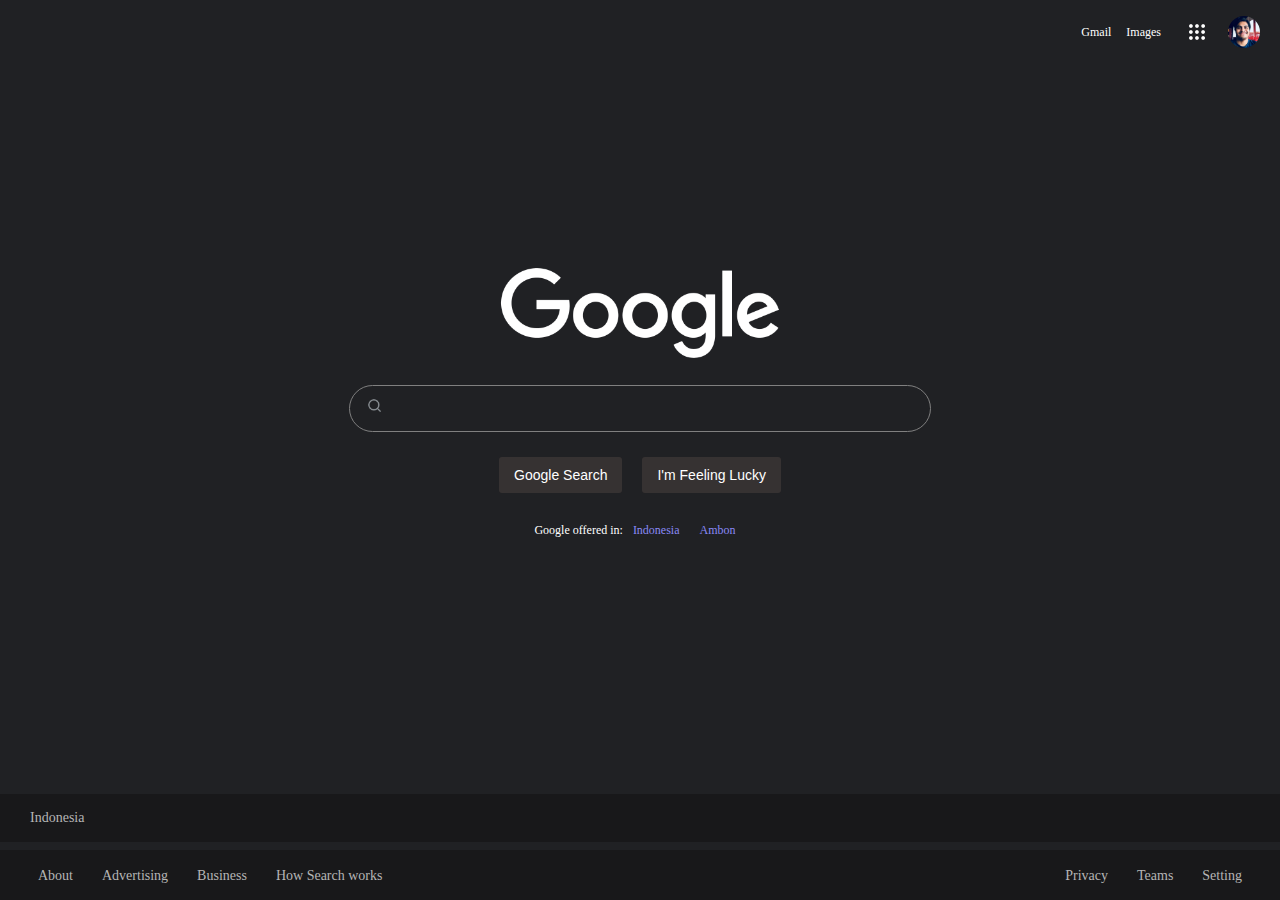
==== index.html @ 7f2c9c86 "firts commit" ====
<!DOCTYPE html>
<html lang="en">
<head>
    <meta charset="UTF-8">
    <meta http-equiv="X-UA-Compatible" content="IE=edge">
    <meta name="viewport" content="width=device-width, initial-scale=1.0" maximum-scale="1">
    <link rel="stylesheet" href="style.css">
    <link rel="stylesheet" href="responsive.css">
    <title>Google Clone</title>
</head>
<body>
    <div class="content-header">
        <div class="wrapper">
            <div class="header">
                <a href="#" class="item-header1" id="header-gmail">Gmail</a>
                <a href="#" class="item-header1" id="header-images">Images</a>
                <div class="header-menuprofile">
                    <div class="item-header2" id="menu"></div>
                    <div class="item-header2" id="profile"></div>
                </div>
            </div>
        </div>
    </div>

    <div class="content-main">
        <div class="main-wrapper">
            <div class="search-space">
                <div class="logo-google">
                    <img src="/Images/google-logo.png" alt="google-logo" id="google-logo">
                </div>
                <div class="search-bar">
                    <input type="text" id="text-search">
                    <div class="searchicon">
                        <img src="/Images/search.png" alt="search-icon" id="search-icon">
                    </div>
                </div>
                
                <div class="button-search">
                    <a href="#" id="google-search">Google Search</a>
                    <a href="#" id="lucky">I'm Feeling Lucky</a>
                </div>

                <div class="offered">
                    <div class="offered-items">
                        <p id="offered-letter">Google offered in: </p>
                        <a href="#" class="offered-letter-class" id="country">Indonesia</a>
                        <a href="#" class="offered-letter-class" id="location">Ambon</a>
                    </div>
                </div>
            </div>
        </div> 
    </div>

    <div class="content-footer-one">
        <div class="footer-firstline">
            <div class="linecountry">
                <p id="country-name">Indonesia</p>
            </div>
        </div>
    </div>

    <div class="content-footer-two">
        <div class="footer-secondline">
            <div class="link-footer">
                <div class="footer-link-left">
                    <a href="#" id="about" class="linkf">About</a>
                    <a href="#" id="advertising" class="linkf">Advertising</a>
                    <a href="#" id="business" class="linkf">Business</a>
                    <a href="#" id="howsearch" class="linkf">How Search works</a>
                </div>
                <div class="footer-link-right">
                    <a href="#" id="privacy" class="linkfo">Privacy</a>
                    <a href="#" id="teams" class="linkfo">Teams</a>
                    <a href="#" id="settings" class="linkfo">Setting</a>
                </div>
            </div>
        </div>
    </div>

</body>
</html>
---- style.css ----
* {
    margin: 0;
    padding: 0;
    font-family: poppins;
}

body {
    background-color: #202124;
}

.content-header {
    background-color: #202124;
}

.wrapper {
    height: auto;
}

.header {
    display: flex;
    justify-content: flex-end;
    padding-top: 16px;
    padding-right: 20px;
    align-items: center;
    vertical-align: middle;
}

.item-header1 {
    margin-left: 15px;
}

.header-menuprofile {
    margin-left: 28px;
}

#header-gmail, #header-images {
    color: white;
    text-decoration: none;
    font-size: 12px;
}

#menu {
    background-image: url('/Images/dots-menu.png');
    background-position: center;
    background-size: cover;
    background-repeat: no-repeat;
    float: left;
    margin-right: 23px;
    margin-top: 8px;
    width: 16px;
    height: 16px;
}

#profile {
    background-image: url('/Images/profile.jpg');
    background-size: cover;
    background-repeat: no-repeat;
    background-position: center;
    width: 32px;
    height: 32px;
    border-radius: 50%;
    float: right;
}

/*--- Main Content ---*/

.content-main {
    margin-top: 130px;
    height: 400px;
    display: flex;
    flex-direction: column;
    flex-wrap: wrap;
    justify-content: center;
    align-items: center;
}

.logo-google {
    display: flex;
    flex-direction: row;
    justify-content: center;
    align-items: center;
}

#google-logo {
    width: 320px;
    height: 190px;
    margin-bottom: -23px;
}

#text-search {
    background-color: #202124;
    width: 580px;
    height: 45px;
    border-radius: 30px;
    border: 0.5px solid grey;
}

.searchicon {
    position: relative;
    margin-top: -34px;
    margin-left: 18px;
}

#search-icon {
    width: 15px;
}

#text-search:hover {
    background-color: #2e2f33;
    border: none;
    box-shadow: 1px 1px black;
}

.button-search {
    display: flex;
    flex-direction: row;
    justify-content: center;
    margin-top: 10px;
}

.button-search a {
    font-family: sans-serif;
    text-decoration: none;
    color: white;
    font-size: 14px;
    font-weight: 250;
    margin: 30px 10px;
    background-color: rgb(54, 50, 50);
    padding: 10px 15px;
    border-radius: 3px;
}

.offered-items {
    display: flex;
    flex-direction: row;
    justify-content: center;
    align-items: center;
}

#offered-letter {
    color: white;
    font-size: 12px;
    font-weight: 300;
}

.offered-letter-class {
    text-decoration: none;
    color: rgb(137, 137, 246);
    font-size: 12px;
    font-weight: 500px;
    margin: 0 10px;
}

.content-footer-one {
    background-color: #18181a;
    position: absolute;
    bottom: 0;
    width: 100%;
    margin-bottom: 58px;
}

.content-footer-two {
    background-color: #18181a;
    position: absolute;
    bottom: 0;
    height: ;
    width: 100%;
}

.footer-firstline {
    margin-left: 30px;
}

#country-name {
    color: rgb(181, 181, 181);
    margin: 16px 0;
    font-size: 14px;
}

.footer-secondline {
    margin-left: 30px;
}

.link-footer {
    display: flex;
    justify-content: space-between;
    padding-bottom: 16px;
    padding-top: 16px;
}

.footer-link-left, .footer-link-right {
    list-style: none;
}

.footer-link-left {
    margin-left: 8px;
}

.footer-link-right {
    margin-right: 38px;
}

.linkf {
    padding-right: 25px;
}

.linkfo {
    padding-left: 25px;
}

.linkf, .linkfo {
    color: rgb(181, 181, 181);
    text-decoration: none;
    font-size: 14px;
    text-decoration: none;
}
---- responsive.css ----
@media only screen and (max-width:480px) {
    .logo-google {
        width: 480px;
    }
    
    .logo-google img {
        justify-content: center;
    }

    .content-main {
        width: 480px;
    }

    .search-bar {
        display: flex;
        flex-direction: column;
        justify-content: center;
        align-items: center;
    }

    .search-bar img {
        position: relative;
        margin-left: -210px;
    }

    #text-search {
        width: 430px;
    }

    .content-footer-one, .content-footer-two {
        width: 480px;
    }

    .content-footer-one {
        margin-bottom: 88px;
    }

    .link-footer {
        display: flex;
        flex-direction: column;
        justify-content: center;
        align-items: center;
    }   

    .footer-link-left {
        margin-top: -10px;
        margin-bottom: 20px;
    }

    .footer-link-right {
        margin-left: -8px;
        margin-bottom: -5px;
    }
}
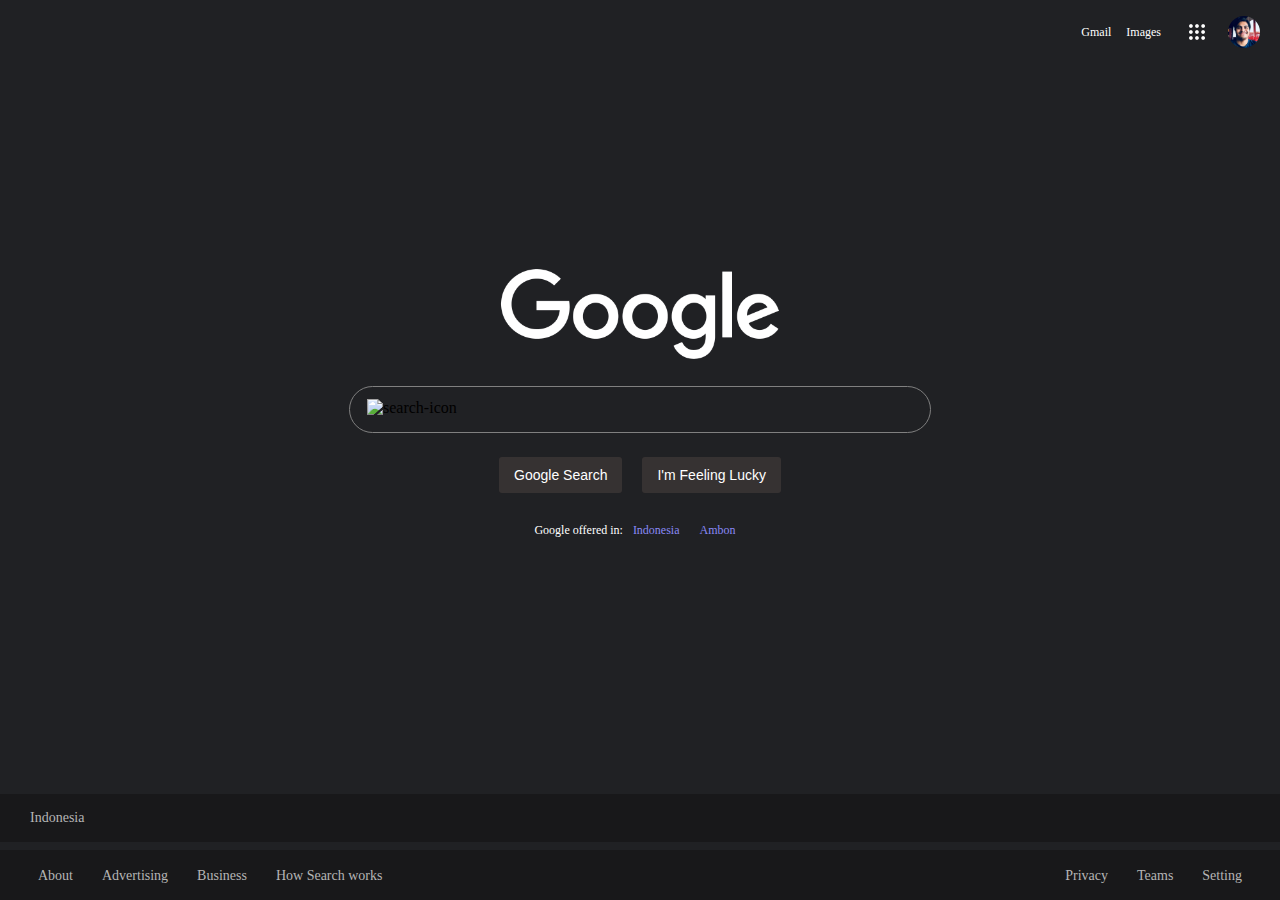
==== commit 23f819f7: "Update index.html" ====
--- a/index.html
+++ b/index.html
@@ -9,20 +9,20 @@
     <title>Google Clone</title>
 </head>
 <body>
-    <div class="content-header">
+    <header class="content-header">
         <div class="wrapper">
-            <div class="header">
+            <nav class="header">
                 <a href="#" class="item-header1" id="header-gmail">Gmail</a>
                 <a href="#" class="item-header1" id="header-images">Images</a>
                 <div class="header-menuprofile">
                     <div class="item-header2" id="menu"></div>
                     <div class="item-header2" id="profile"></div>
                 </div>
-            </div>
+            </nav>
         </div>
-    </div>
+    </header>
 
-    <div class="content-main">
+    <main class="content-main">
         <div class="main-wrapper">
             <div class="search-space">
                 <div class="logo-google">
@@ -31,7 +31,7 @@
                 <div class="search-bar">
                     <input type="text" id="text-search">
                     <div class="searchicon">
-                        <img src="/Images/search.png" alt="search-icon" id="search-icon">
+                        <img src="/Images/search.PNG" alt="search-icon" id="search-icon">
                     </div>
                 </div>
                 
@@ -49,33 +49,34 @@
                 </div>
             </div>
         </div> 
-    </div>
+    </main>
 
-    <div class="content-footer-one">
-        <div class="footer-firstline">
-            <div class="linecountry">
-                <p id="country-name">Indonesia</p>
-            </div>
-        </div>
-    </div>
-
-    <div class="content-footer-two">
-        <div class="footer-secondline">
-            <div class="link-footer">
-                <div class="footer-link-left">
-                    <a href="#" id="about" class="linkf">About</a>
-                    <a href="#" id="advertising" class="linkf">Advertising</a>
-                    <a href="#" id="business" class="linkf">Business</a>
-                    <a href="#" id="howsearch" class="linkf">How Search works</a>
-                </div>
-                <div class="footer-link-right">
-                    <a href="#" id="privacy" class="linkfo">Privacy</a>
-                    <a href="#" id="teams" class="linkfo">Teams</a>
-                    <a href="#" id="settings" class="linkfo">Setting</a>
+    <footer>
+        <div class="content-footer-one">
+            <div class="footer-firstline">
+                <div class="linecountry">
+                    <p id="country-name">Indonesia</p>
                 </div>
             </div>
         </div>
-    </div>
-
+    
+        <div class="content-footer-two">
+            <div class="footer-secondline">
+                <div class="link-footer">
+                    <div class="footer-link-left">
+                        <a href="#" id="about" class="linkf">About</a>
+                        <a href="#" id="advertising" class="linkf">Advertising</a>
+                        <a href="#" id="business" class="linkf">Business</a>
+                        <a href="#" id="howsearch" class="linkf">How Search works</a>
+                    </div>
+                    <div class="footer-link-right">
+                        <a href="#" id="privacy" class="linkfo">Privacy</a>
+                        <a href="#" id="teams" class="linkfo">Teams</a>
+                        <a href="#" id="settings" class="linkfo">Setting</a>
+                    </div>
+                </div>
+            </div>
+        </div>
+    </footer>
 </body>
-</html>+</html>
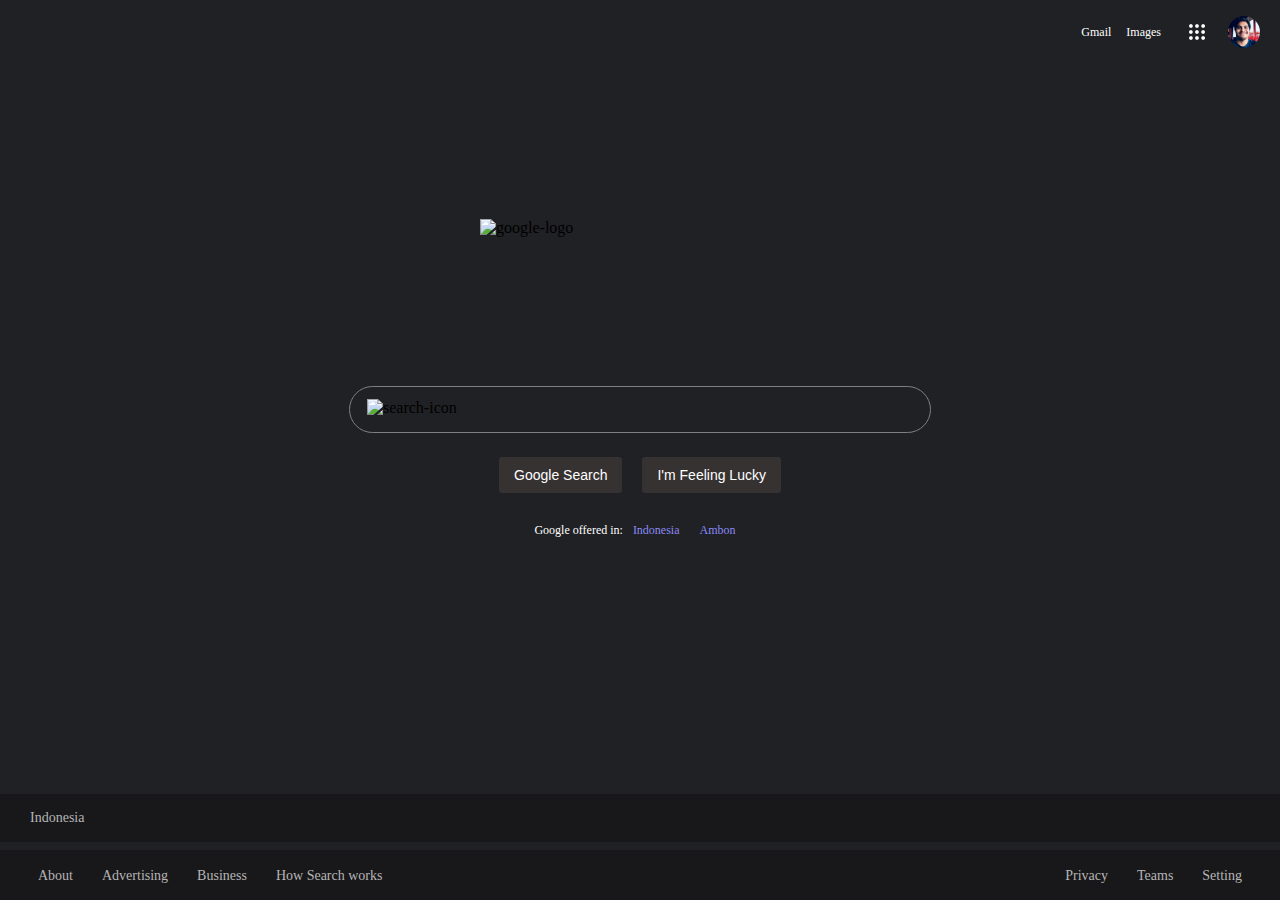
==== commit 2a4418cc: "Update index.html" ====
--- a/index.html
+++ b/index.html
@@ -26,12 +26,12 @@
         <div class="main-wrapper">
             <div class="search-space">
                 <div class="logo-google">
-                    <img src="/Images/google-logo.png" alt="google-logo" id="google-logo">
+                    <img src="Google-Clone/Images/google-logo.png" alt="google-logo" id="google-logo">
                 </div>
                 <div class="search-bar">
                     <input type="text" id="text-search">
                     <div class="searchicon">
-                        <img src="/Images/search.PNG" alt="search-icon" id="search-icon">
+                        <img src="Google-Clone/Images/search.png" alt="search-icon" id="search-icon">
                     </div>
                 </div>
                 
